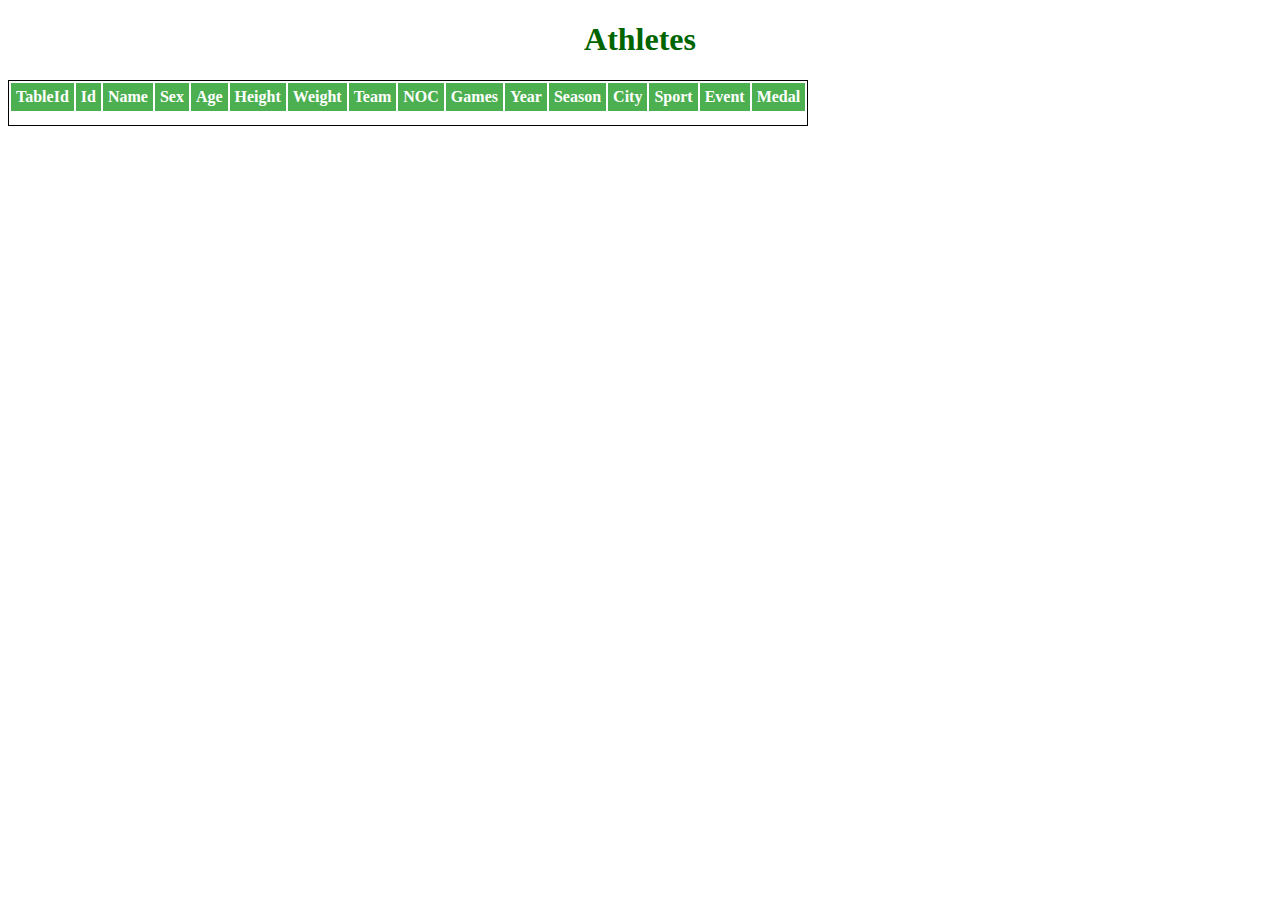
==== src/main/resources/templates/index.html @ e27398a3 "Adding html, css" ====
<!DOCTYPE html>
<html xmlns:th="http://www.thymeleaf.org">
<head>
    <meta charset="UTF-8">
    <meta name="viewport" content="width=device-width, initial-scale=1.0">
    <meta http-equiv="X-UA-Compatible" content="ie=edge">
    <link href="../static/css/Layout.css" th:href="@{/css/Layout.css}" rel="stylesheet" />
    <title>Athletes Table</title>
</head>
<body>
    <h1>Athletes</h1>
    <table>
        <thead>
            <tr>
                <th>TableId</th>
                <th>Id</th>
                <th>Name</th>
                <th>Sex</th>
                <th>Age</th>
                <th>Height</th>
                <th>Weight</th>
                <th>Team</th>
                <th>NOC</th>
                <th>Games</th>
                <th>Year</th>
                <th>Season</th>
                <th>City</th>
                <th>Sport</th>
                <th>Event</th>
                <th>Medal</th>
            </tr>
        </thead>
        <tbody class="tableBody">
            <tr th:each= "athlete : ${athletes}">
                <td th:text="${athlete.TableId}"></td>
                <td th:text="${athlete.Id}"></td>
                <td th:text="${athlete.Name}"></td>
                <td th:text="${athlete.Sex}"></td>
                <td th:text="${athlete.Age}"></td>
                <td th:text="${athlete.Height}"></td>
                <td th:text="${athlete.Weight}"></td>
                <td th:text="${athlete.Team}"></td>
                <td th:text="${athlete.NOC}"></td>
                <td th:text="${athlete.Games}"></td>
                <td th:text="${athlete.Year}"></td>
                <td th:text="${athlete.Season}"></td>
                <td th:text="${athlete.City}"></td>
                <td th:text="${athlete.Sport}"></td>
                <td th:text="${athlete.Event}"></td>
                <td th:text="${athlete.Medal}"></td>
            </tr>
        </tbody>
    </table>
</body>
</html>
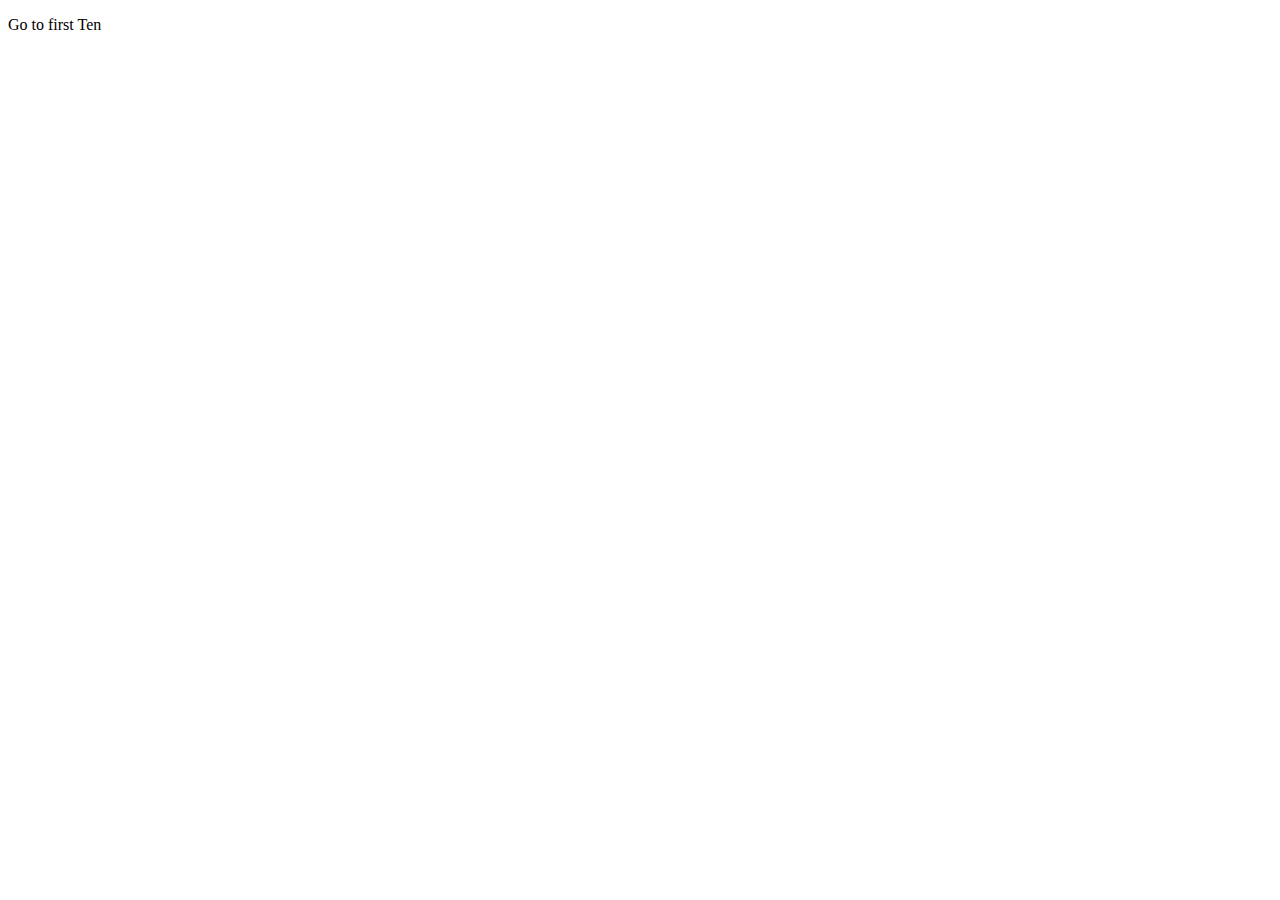
==== commit 0fbe2d29: "Adding html page firstTen" ====
--- a/src/main/resources/templates/index.html
+++ b/src/main/resources/templates/index.html
@@ -1,55 +1,12 @@
 <!DOCTYPE html>
-<html xmlns:th="http://www.thymeleaf.org">
+<html lang="en">
 <head>
     <meta charset="UTF-8">
     <meta name="viewport" content="width=device-width, initial-scale=1.0">
     <meta http-equiv="X-UA-Compatible" content="ie=edge">
-    <link href="../static/css/Layout.css" th:href="@{/css/Layout.css}" rel="stylesheet" />
-    <title>Athletes Table</title>
+    <title>Main Page</title>
 </head>
 <body>
-    <h1>Athletes</h1>
-    <table>
-        <thead>
-            <tr>
-                <th>TableId</th>
-                <th>Id</th>
-                <th>Name</th>
-                <th>Sex</th>
-                <th>Age</th>
-                <th>Height</th>
-                <th>Weight</th>
-                <th>Team</th>
-                <th>NOC</th>
-                <th>Games</th>
-                <th>Year</th>
-                <th>Season</th>
-                <th>City</th>
-                <th>Sport</th>
-                <th>Event</th>
-                <th>Medal</th>
-            </tr>
-        </thead>
-        <tbody class="tableBody">
-            <tr th:each= "athlete : ${athletes}">
-                <td th:text="${athlete.TableId}"></td>
-                <td th:text="${athlete.Id}"></td>
-                <td th:text="${athlete.Name}"></td>
-                <td th:text="${athlete.Sex}"></td>
-                <td th:text="${athlete.Age}"></td>
-                <td th:text="${athlete.Height}"></td>
-                <td th:text="${athlete.Weight}"></td>
-                <td th:text="${athlete.Team}"></td>
-                <td th:text="${athlete.NOC}"></td>
-                <td th:text="${athlete.Games}"></td>
-                <td th:text="${athlete.Year}"></td>
-                <td th:text="${athlete.Season}"></td>
-                <td th:text="${athlete.City}"></td>
-                <td th:text="${athlete.Sport}"></td>
-                <td th:text="${athlete.Event}"></td>
-                <td th:text="${athlete.Medal}"></td>
-            </tr>
-        </tbody>
-    </table>
+   <p> Go to <a th:href="@{athletes/firstTen}">first Ten</a></p>
 </body>
 </html>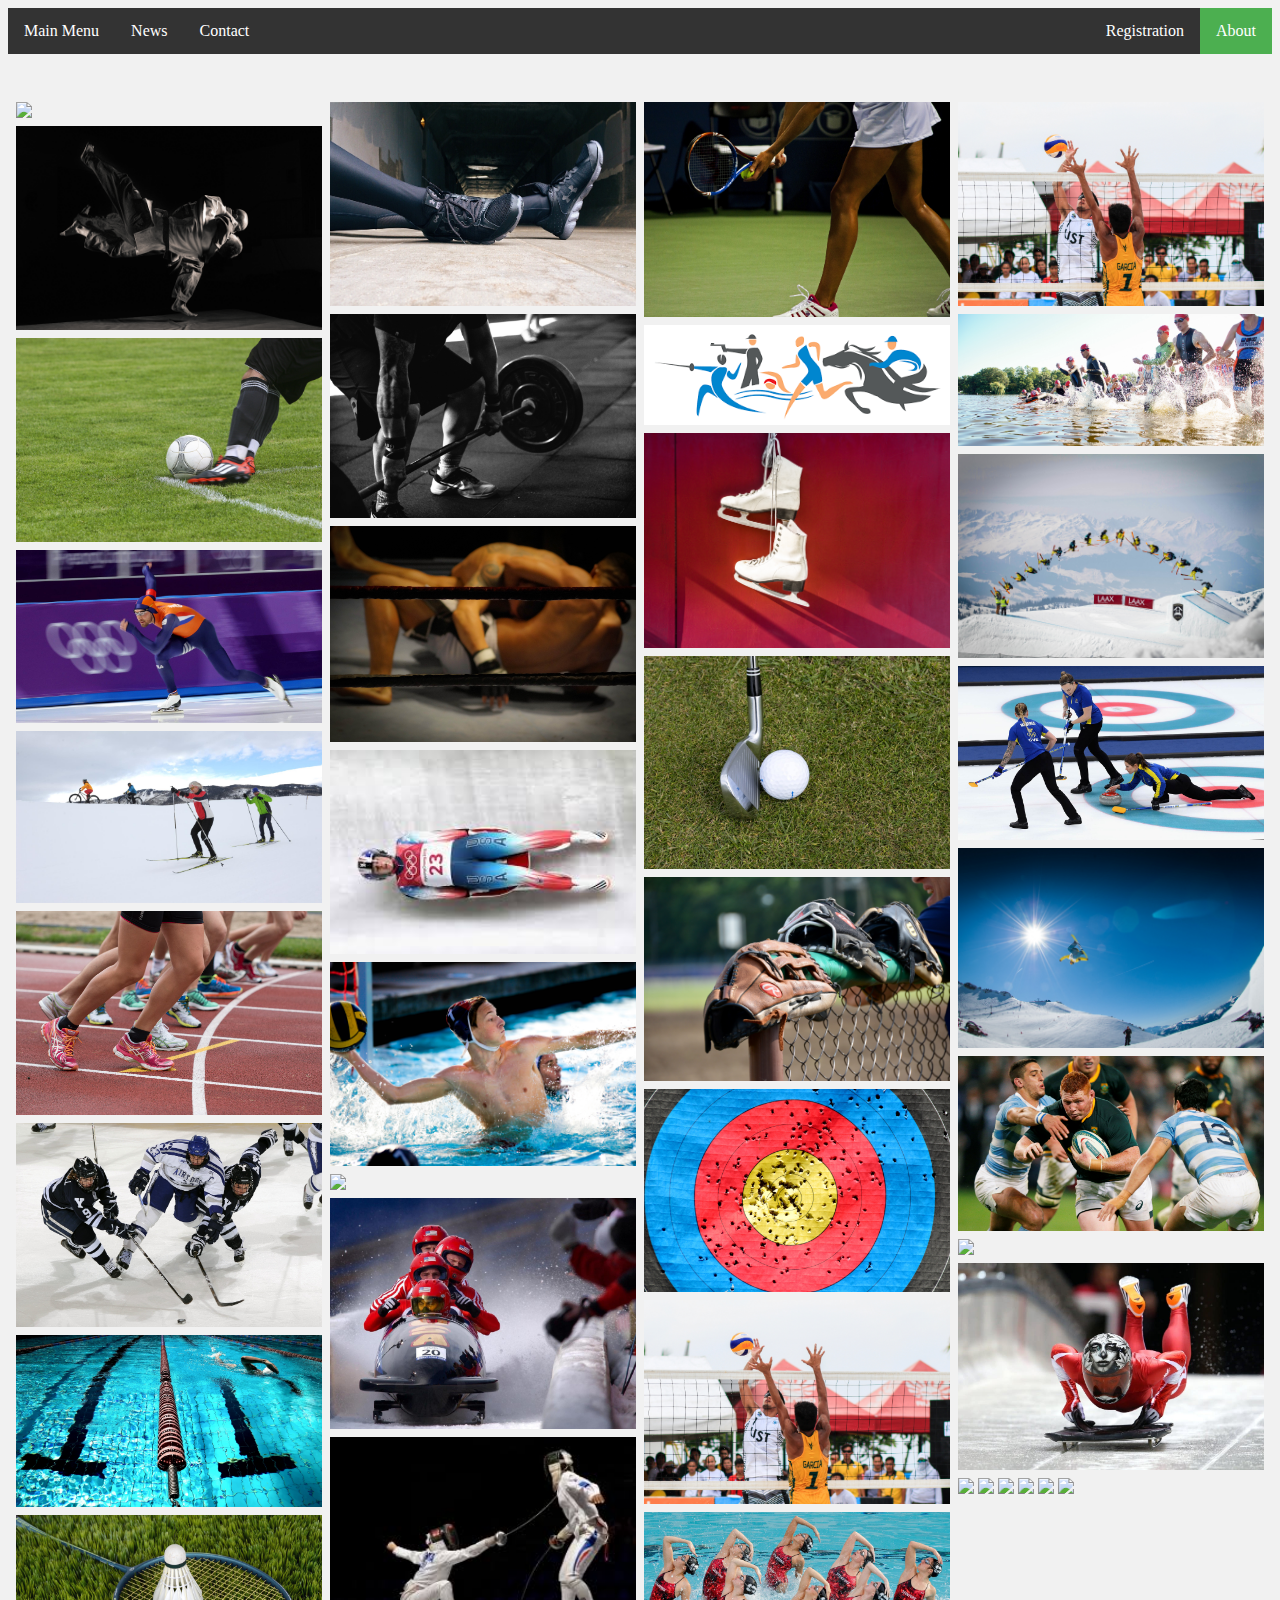
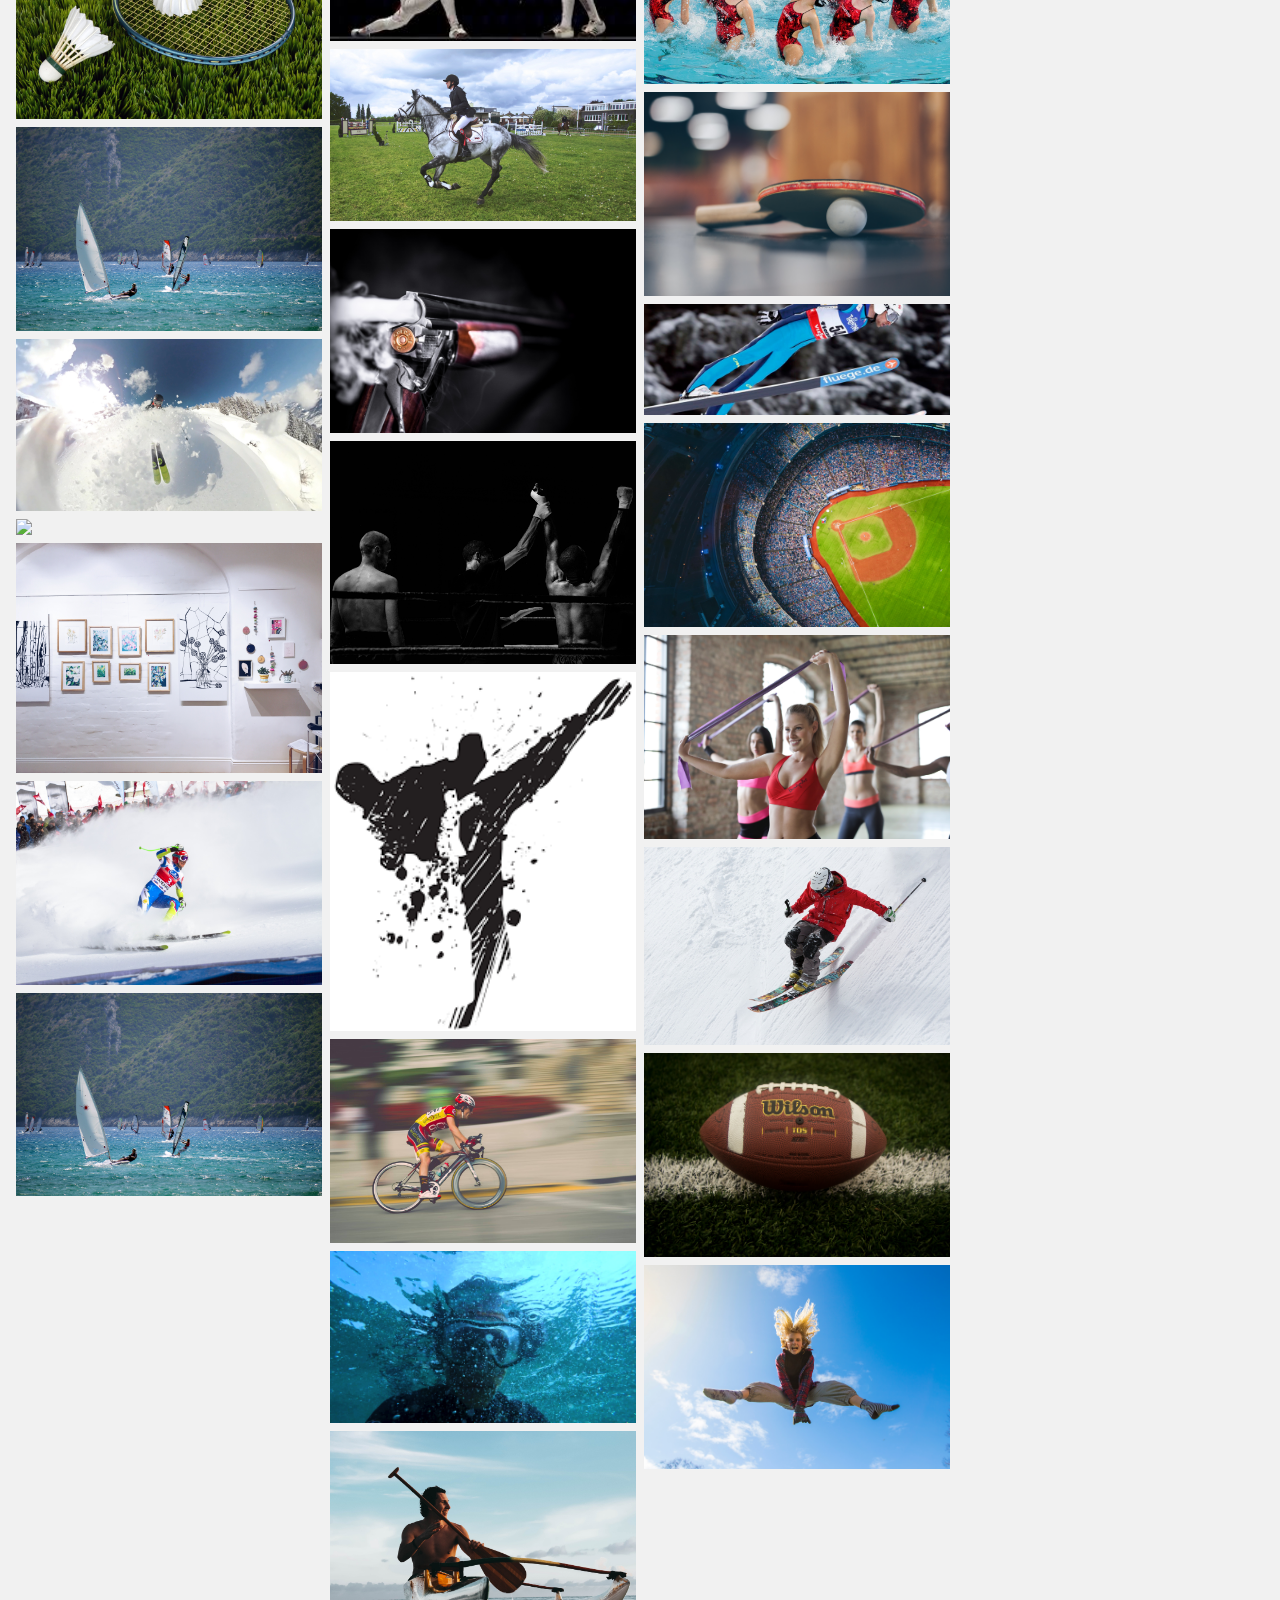
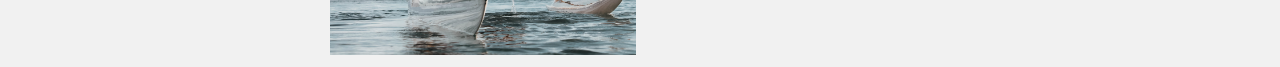
==== commit 66ca6533: "Adding more functionality Adding frontend for the app" ====
--- a/src/main/resources/templates/index.html
+++ b/src/main/resources/templates/index.html
@@ -1,12 +1,257 @@
 <!DOCTYPE html>
-<html lang="en">
+<html lang="en" xmlns:th="http://www.thymeleaf.org">
 <head>
     <meta charset="UTF-8">
     <meta name="viewport" content="width=device-width, initial-scale=1.0">
     <meta http-equiv="X-UA-Compatible" content="ie=edge">
+    <link href="../static/css/Layout.css" th:href="@{/css/Layout.css}" rel="stylesheet"/>
     <title>Main Page</title>
 </head>
 <body>
-   <p> Go to <a th:href="@{athletes/firstTen}">first Ten</a></p>
+<ul>
+    <li><a href="https://www.google.com/" target="_blank">Main Menu</a></li>
+    <li><a>News</a></li>
+    <li><a th:href="@{athletes/showTable}">Contact</a></li>
+    <li style="float:right"><a class="active" href="#about">About</a></li>
+    <li style="float: right;"><a class="registration"
+                                 href="#registration">Registration</a></li>
+</ul>
+<br><br>
+
+<!-- making a grid of responsive images -->
+<div class="row">
+    <div class="column">
+        <div class="imageContainer">
+            <a th:href="@{athletes/Basketball}">
+                <img  src="/static/Pictures/basketball.jpg" th:src="@{Pictures/basketball.jpg}" style="width:100%" class="image"/>
+                <div class="overlay">Basketball</div>
+            </a>
+        </div>
+        <div class="imageContainer">
+            <a th:href="@{athletes/Judo}">
+                <img src="../static/Pictures/judo.jpg" th:src="@{Pictures/judo.jpg}" style="width:100%" class="image">
+                <div class="overlay">Judo</div>
+            </a>
+        </div>
+        <div class="imageContainer">
+            <a th:href="@{athletes/Football}">
+            <img src="../static/Pictures/football.jpg" th:src="@{Pictures/football.jpg}" style="width:100%" class="image">
+            <div class="overlay">Football</div>
+            </a>
+        </div>
+        <div class="imageContainer">
+            <img src="../static/Pictures/speedSkating.jpg" th:src="@{Pictures/speedSkating.jpg}" style="width:100%" class="image">
+            <div class="overlay">Speed Skating</div>
+        </div>
+        <div class="imageContainer">
+            <img src="../static/Pictures/crossCountrySkiing.jpeg" th:src="@{Pictures/crossCountrySkiing.jpeg}" style="width:100%" class="image">
+            <div class="overlay">Cross Country Skiing</div>
+        </div>
+        <div class="imageContainer">
+            <img src="../static/Pictures/athletics.jpg" th:src="@{Pictures/athletics.jpg}" style="width:100%" class="image">
+            <div class="overlay">Athletics</div>
+        </div>
+        <div class="imageContainer">
+            <img src="../static/Pictures/iceHockey.jpg" th:src="@{Pictures/iceHockey.jpg}" style="width:100%" class="image">
+            <div class="overlay">Ice Hockey</div>
+        </div>
+        <div class="imageContainer">
+            <img src="../static/Pictures/swimming.jpeg" th:src="@{Pictures/swimming.jpeg}" style="width:100%" class="image">
+            <div class="overlay">Swimming</div>
+        </div>
+        <div class="imageContainer">
+            <img src="../static/Pictures/badminton.jpeg" th:src="@{Pictures/badminton.jpeg}" style="width:100%" class="image">
+            <div class="overlay">Badminton</div>
+        </div>
+        <div class="imageContainer">
+            <img src="../static/Pictures/sailing.jpeg" th:src="@{Pictures/sailing.jpeg}" style="width:100%" class="image">
+            <div class="overlay">Sailing</div>
+        </div>
+        <div class="imageContainer">
+            <img src="../static/Pictures/biathlon.jpg" th:src="@{Pictures/biathlon.jpg}" style="width:100%" class="image">
+            <div class="overlay">Biathlon</div>
+        </div>
+        <div class="imageContainer">
+            <img src="../static/Pictures/gymnastics.jpg" th:src="@{Pictures/gymnastics.jpg}" style="width:100%" class="image">
+            <div class="overlay">Gymnastics</div>
+        </div>
+        <div class="imageContainer">
+            <img src="../static/Pictures/artComp.jpg" th:src="@{Pictures/artComp.jpg}" style="width:100%" class="image">
+            <div class="overlay">Art Competition</div>
+        </div>
+        <div class="imageContainer">
+            <img src="../static/Pictures/alpineSkiing.jpg" th:src="@{Pictures/alpineSkiing.jpg}" style="width:100%" class="image">
+            <div class="overlay">Alpine Skiing</div>
+        </div>
+        <div class="imageContainer">
+            <img src="../static/Pictures/sailing.jpeg" th:src="@{Pictures/sailing.jpeg}" style="width:100%" class="image">
+            <div class="overlay">Sailing</div>
+        </div>
+    </div>
+    <div class="column">
+        <div class="imageContainer">
+            <img src="../static/Pictures/handball.jpg" th:src="@{Pictures/handball.jpg}" style="width:100%" class="image">
+            <div class="overlay">Handball</div>
+        </div>
+        <div class="imageContainer">
+            <img src="../static/Pictures/weighlifting.jpg" th:src="@{Pictures/weighlifting.jpg}" style="width:100%" class="image">
+            <div class="overlay">Weightlifting</div>
+        </div>
+        <div class="imageContainer">
+            <img src="../static/Pictures/wrestling.jpg" th:src="@{Pictures/wrestling.jpg}" style="width:100%" class="image">
+            <div class="overlay">Wrestling</div>
+        </div>
+        <div class="imageContainer">
+            <img src="../static/Pictures/luge.jpeg" th:src="@{Pictures/luge.jpeg}" style="width:100%" class="image">
+            <div class="overlay">Luge</div>
+        </div>
+        <div class="imageContainer">
+            <img src="../static/Pictures/waterpolo.jpg" th:src="@{Pictures/waterpolo.jpg}" style="width:100%" class="image">
+            <div class="overlay">Waterpolo</div>
+        </div>
+        <div class="imageContainer">
+            <img src="../static/Pictures/rowing.jpg" th:src="@{Pictures/rowing.jpg}" style="width:100%" class="image">
+            <div class="overlay">Rowing</div>
+        </div>
+        <div class="imageContainer">
+            <img src="../static/Pictures/bobsleigh.jpg" th:src="@{Pictures/bobsleigh.jpg}" style="width:100%" class="image">
+            <div class="overlay">Bobsleigh</div>
+        </div>
+        <div class="imageContainer">
+            <img src="../static/Pictures/fencing.jpeg" th:src="@{Pictures/fencing.jpeg}" style="width:100%" class="image">
+            <div class="overlay">Fencing</div>
+        </div>
+        <div class="imageContainer">
+            <img src="../static/Pictures/equestrianism.jpg" th:src="@{Pictures/equestrianism.jpg}" style="width:100%" class="image">
+            <div class="overlay">Equestrianism</div>
+        </div>
+        <div class="imageContainer">
+            <img src="../static/Pictures/shooting.jpg" th:src="@{Pictures/shooting.jpg}" style="width:100%" class="image">
+            <div class="overlay">Shooting</div>
+        </div>
+        <div class="imageContainer">
+            <img src="../static/Pictures/boxing.jpg" th:src="@{Pictures/boxing.jpg}" style="width:100%" class="image">
+            <div class="overlay">Boxing</div>
+        </div>
+        <div class="imageContainer">
+            <img src="../static/Pictures/taekwondo.png" th:src="@{Pictures/taekwondo.png}" style="width:100%" class="image">
+            <div class="overlay">Taekwondo</div>
+        </div>
+        <div class="imageContainer">
+            <img src="../static/Pictures/cycling.jpg" th:src="@{Pictures/cycling.jpg}" style="width:100%" class="image">
+            <div class="overlay">Cycling</div>
+        </div>
+        <div class="imageContainer">
+            <img src="../static/Pictures/diving.jpg" th:src="@{Pictures/diving.jpg}" style="width:100%" class="image">
+            <div class="overlay">Diving</div>
+        </div>
+        <div class="imageContainer">
+            <img src="../static/Pictures/canoeing.jpg" th:src="@{Pictures/canoeing.jpg}" style="width:100%" class="image">
+            <div class="overlay">Canoeing</div>
+        </div>
+    </div>
+    <div class="column">
+        <div class="imageContainer">
+            <img src="../static/Pictures/tennis.jpg" th:src="@{Pictures/tennis.jpg}" style="width:100%" class="image">
+            <div class="overlay">Tennis</div>
+        </div>
+        <div class="imageContainer">
+            <img src="../static/Pictures/pentathlon.png" th:src="@{Pictures/pentathlon.png}" style="width:100%" class="image">
+            <div class="overlay">Pentathlone</div>
+        </div>
+        <div class="imageContainer">
+            <img src="../static/Pictures/figureSkiing.jpg" th:src="@{Pictures/figureSkiing.jpg}" style="width:100%" class="image">
+            <div class="overlay">Figure Skiing</div>
+        </div>
+        <div class="imageContainer">
+            <img src="../static/Pictures/golf.jpeg" th:src="@{Pictures/golf.jpeg}" style="width:100%" class="image">
+            <div class="overlay">Golf</div>
+        </div>
+        <div class="imageContainer">
+            <img src="../static/Pictures/softball.jpg" th:src="@{Pictures/softball.jpg}" style="width:100%" class="image">
+            <div class="overlay">Softball</div>
+        </div>
+        <div class="imageContainer">
+            <img src="../static/Pictures/archery.jpg" th:src="@{Pictures/archery.jpg}" style="width:100%" class="image">
+            <div class="overlay">Archery</div>
+        </div>
+        <div class="imageContainer">
+            <img src="../static/Pictures/volleyball.jpg" th:src="@{Pictures/volleyball.jpg}" style="width:100%" class="image">
+            <div class="overlay">Volleyball</div>
+        </div>
+        <div class="imageContainer">
+            <img src="../static/Pictures/synchroSwimming.JPG" th:src="@{Pictures/synchroSwimming.JPG}" style="width:100%" class="image">
+            <div class="overlay">Synchronized Swimming</div>
+        </div>
+        <div class="imageContainer">
+            <img src="../static/Pictures/tableTennis.jpg" th:src="@{Pictures/tableTennis.jpg}" style="width:100%" class="image">
+            <div class="overlay">Table Tennis</div>
+        </div>
+        <div class="imageContainer">
+            <img src="../static/Pictures/nordicCombined.jpg" th:src="@{Pictures/nordicCombined.jpg}" style="width:100%" class="image">
+            <div class="overlay">Nordic Combined</div>
+        </div>
+        <div class="imageContainer">
+            <img src="../static/Pictures/baseball.jpg" th:src="@{Pictures/baseball.jpg}" style="width:100%" class="image">
+            <div class="overlay">Baseball</div>
+        </div>
+        <div class="imageContainer">
+            <img src="../static/Pictures/rhythmicGynmastics.jpg" th:src="@{Pictures/rhythmicGynmastics.jpg}" style="width:100%" class="image">
+            <div class="overlay">Rhythmic Gynmastics</div>
+        </div>
+        <div class="imageContainer">
+            <img src="../static/Pictures/freestyleSkiing.jpg" th:src="@{Pictures/freestyleSkiing.jpg}" style="width:100%" class="image">
+            <div class="overlay">Freestyle Skiing</div>
+        </div>
+        <div class="imageContainer">
+            <img src="../static/Pictures/rugby.jpg" th:src="@{Pictures/rugby.jpg}" style="width:100%" class="image">
+            <div class="overlay">Rugby</div>
+        </div>
+        <div class="imageContainer">
+            <img src="../static/Pictures/trampolining.jpg" th:src="@{Pictures/trampolining.jpg}" style="width:100%" class="image">
+            <div class="overlay">Trampolining</div>
+        </div>
+    </div>
+    <div class="column">
+        <div class="imageContainer">
+            <img src="../static/Pictures/beachVoleyball.jpg" th:src="@{Pictures/beachVoleyball.jpg}"  style="width:100%" class="image">
+            <div class="overlay">Beach Volleyball</div>
+        </div>
+        <div class="imageContainer">
+            <img src="../static/Pictures/triathlon.jpg" th:src="@{Pictures/triathlon.jpg}"  style="width:100%" class="image">
+            <div class="overlay">Triathlon</div>
+        </div>
+        <div class="imageContainer">
+            <img src="../static/Pictures/skiJumping.jpg" th:src="@{Pictures/skiJumping.jpg}"  style="width:100%" class="image">
+            <div class="overlay">Ski Jumping</div>
+        </div>
+        <div class="imageContainer">
+            <img src="../static/Pictures/curling.jpg" th:src="@{Pictures/curling.jpg}"  style="width:100%" class="image">
+            <div class="overlay">Curling</div>
+        </div>
+        <div class="imageContainer">
+            <img src="../static/Pictures/snowboarding.jpg" th:src="@{Pictures/snowboarding.jpg}"  style="width:100%" class="image">
+            <div class="overlay">Snowboarding</div>
+        </div>
+        <div class="imageContainer">
+            <img src="../static/Pictures/Rugby.jpg" th:src="@{Pictures/Rugby.jpg}" style="width:100%" class="image">
+            <div class="overlay">Rugby</div>
+        </div>
+        <div class="imageContainer">
+            <img src="resources/Pictures/" style="width:100%" class="image">
+            <div class="overlay">Short Track Speed Skating</div>
+        </div>
+        <div class="imageContainer">
+            <img src="../static/Pictures/skeleton.jpg" style="width:100%" class="image">
+            <div class="overlay">Skeleton</div>
+        </div>
+        <img src="/w3images/rocks.jpg" style="width:100%">
+        <img src="/w3images/falls2.jpg" style="width:100%">
+        <img src="/w3images/paris.jpg" style="width:100%">
+        <img src="/w3images/nature.jpg" style="width:100%">
+        <img src="/w3images/mist.jpg" style="width:100%">
+        <img src="/w3images/paris.jpg" style="width:100%">
+    </div>
+</div>
 </body>
 </html>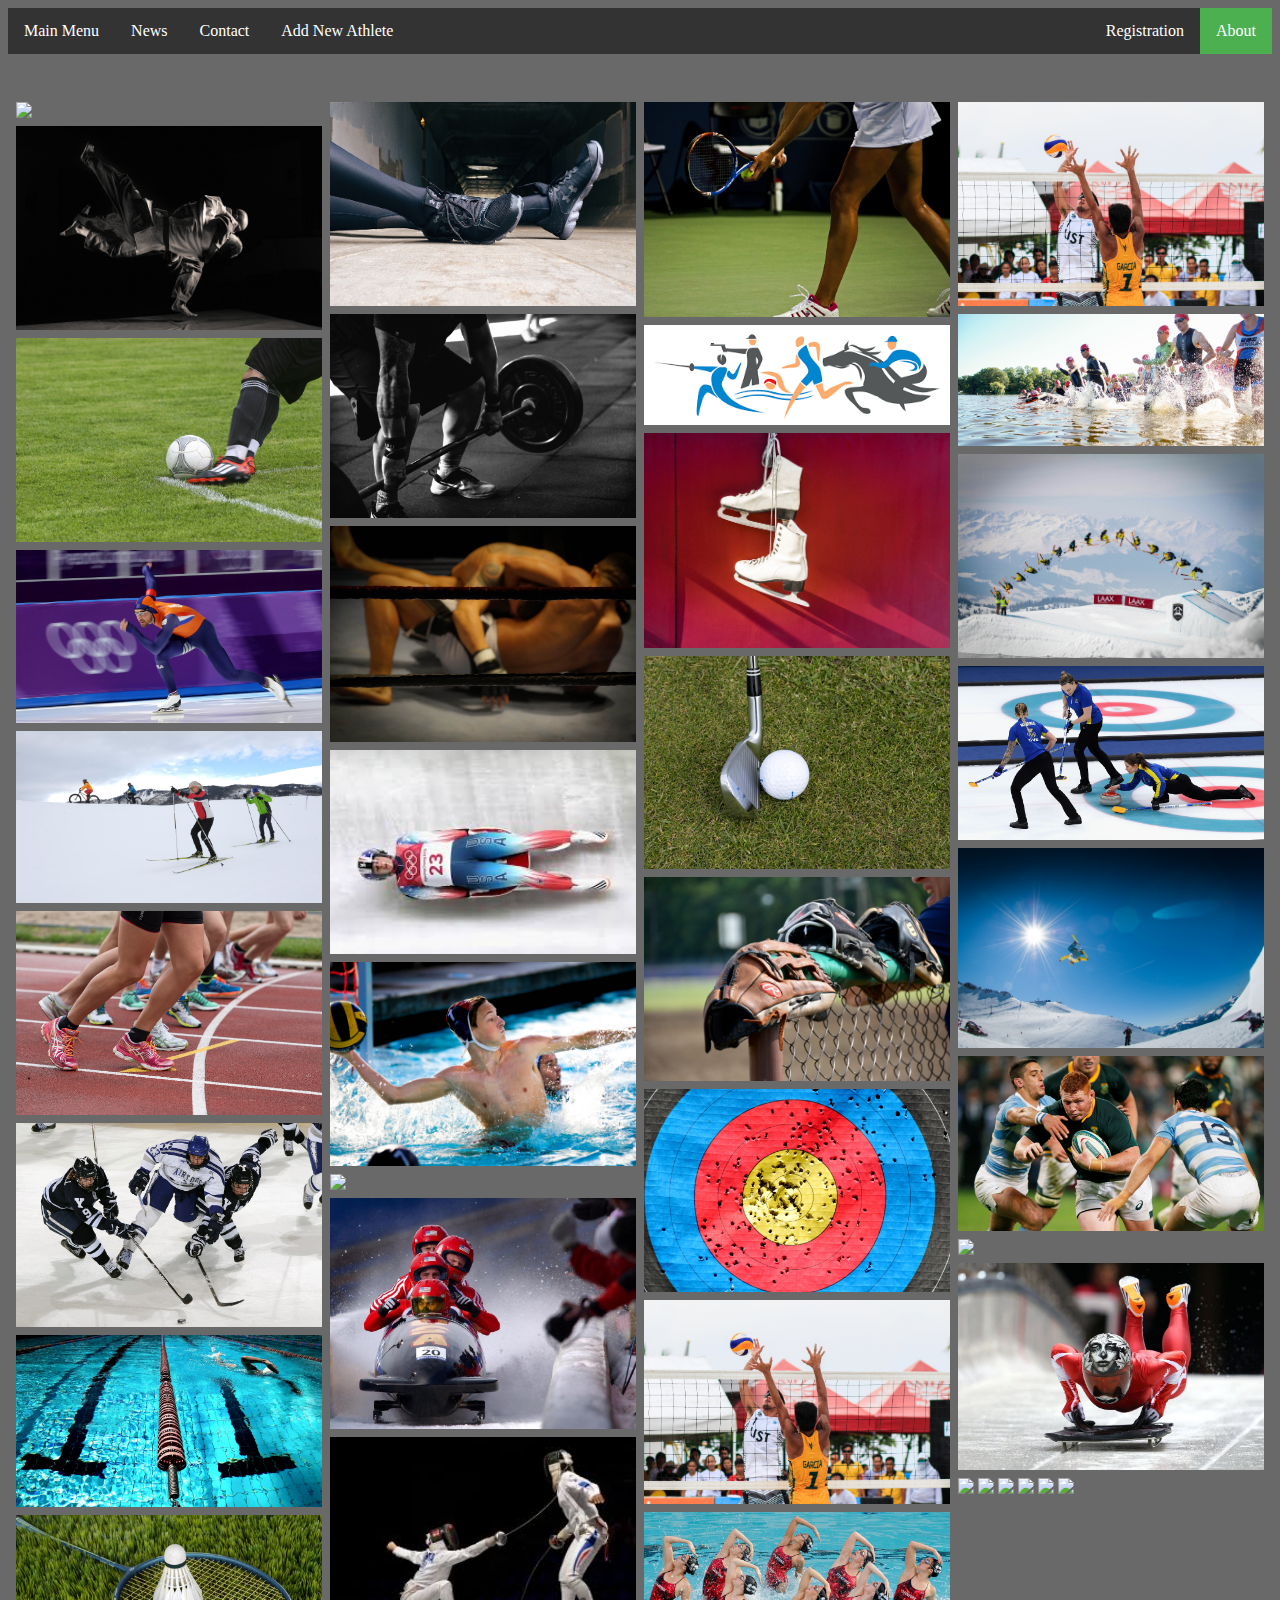
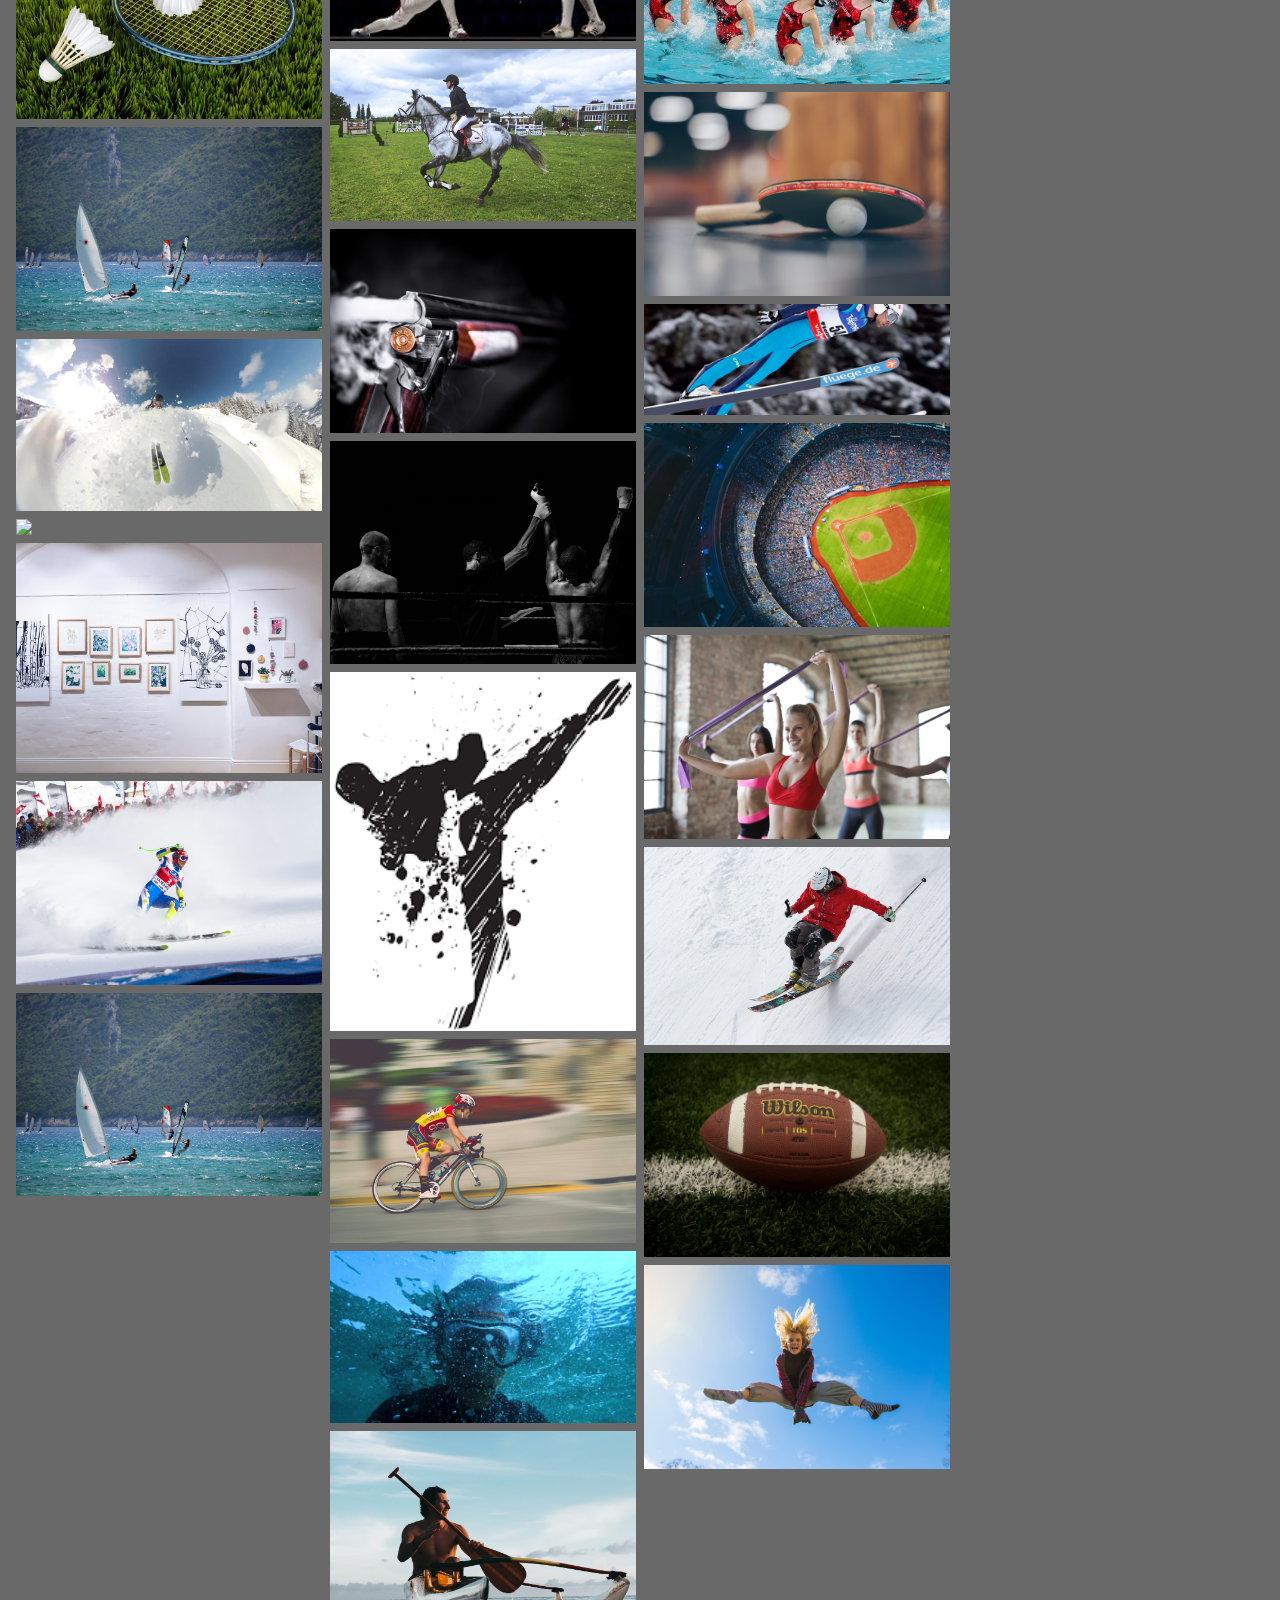
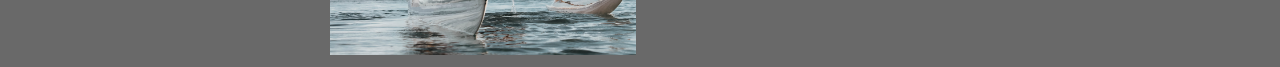
==== commit 9d278316: "Adding new Athlete feature" ====
--- a/src/main/resources/templates/index.html
+++ b/src/main/resources/templates/index.html
@@ -12,6 +12,7 @@
     <li><a href="https://www.google.com/" target="_blank">Main Menu</a></li>
     <li><a>News</a></li>
     <li><a th:href="@{athletes/showTable}">Contact</a></li>
+    <li><a th:href="@{athletes/addAthlete}">Add New Athlete</a></li>
     <li style="float:right"><a class="active" href="#about">About</a></li>
     <li style="float: right;"><a class="registration"
                                  href="#registration">Registration</a></li>
@@ -40,8 +41,10 @@
             </a>
         </div>
         <div class="imageContainer">
+            <a th:href="@{athletes/Speed Skating}">
             <img src="../static/Pictures/speedSkating.jpg" th:src="@{Pictures/speedSkating.jpg}" style="width:100%" class="image">
             <div class="overlay">Speed Skating</div>
+            </a>
         </div>
         <div class="imageContainer">
             <img src="../static/Pictures/crossCountrySkiing.jpeg" th:src="@{Pictures/crossCountrySkiing.jpeg}" style="width:100%" class="image">
